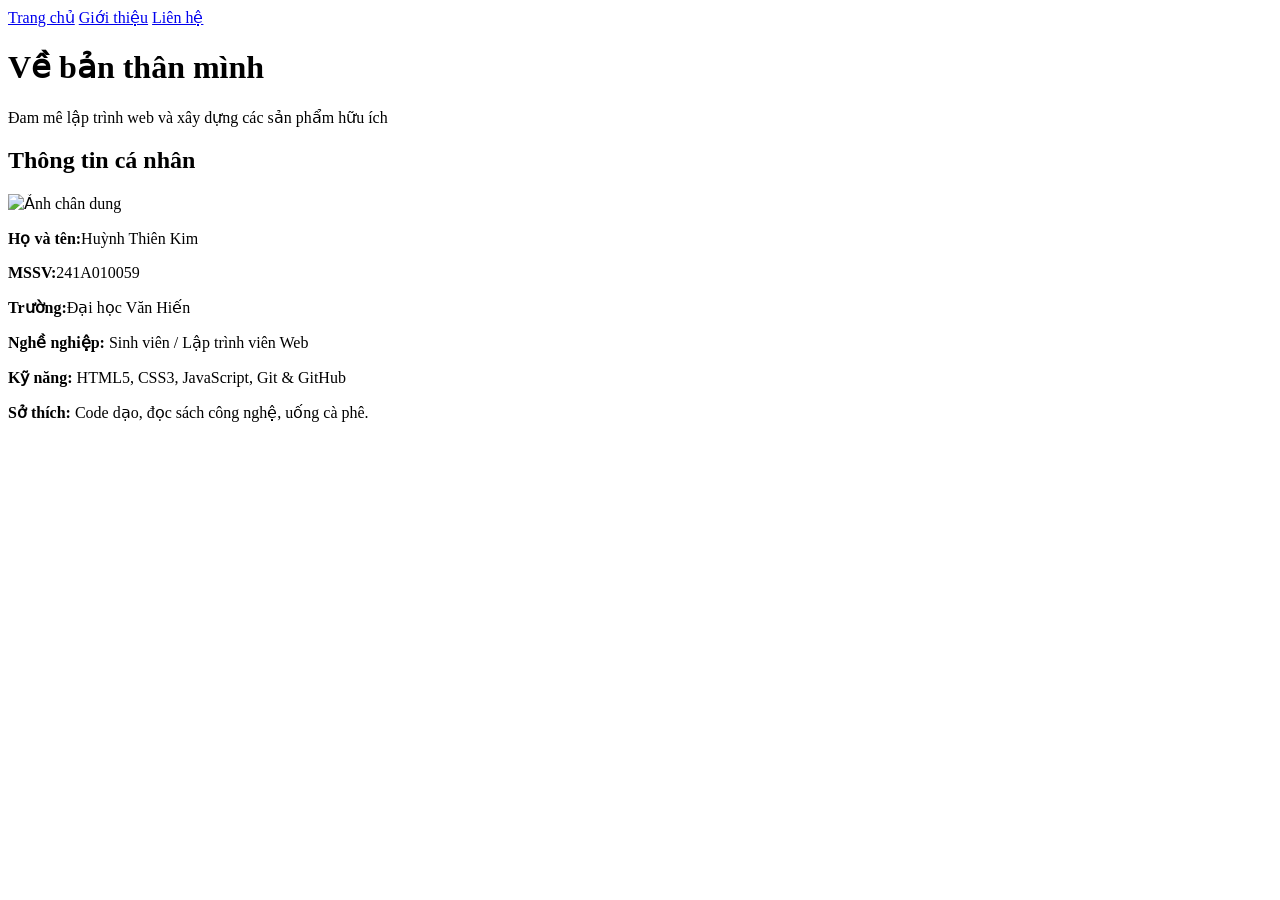
==== about.html @ 4f8ad430 "Add files via upload" ====
<!DOCTYPE html>
<html lang="vi">
<head>
    <meta charset="UTF-8">
    <meta name="viewport" content="width=device-width, initial-scale=1.0">
    <title>Giới thiệu - <!DOCTYPE html>
<html lang="vi">
<head>
    <meta charset="UTF-8">
    <meta name="viewport" content="width=device-width, initial-scale=1.0">
    <title>Giới thiệu - Huỳnh Thiên Kim - 241A010059</title>
    <link rel="stylesheet" href="css/style.css">
</head>
<body>
    <nav>
        <a href="index.html">Trang chủ</a>
        <a href="about.html">Giới thiệu</a>
        <a href="contact.html">Liên hệ</a>
    </nav>

    <header>
        <h1>Về bản thân mình</h1>
        <p>Đam mê lập trình web và xây dựng các sản phẩm hữu ích</p>
    </header>

    <section>
        <h2>Thông tin cá nhân</h2>
        <div class="project">
            <img src="images/avatar.jpg" alt="Ảnh chân dung" class="avatar-large">
            <p><strong>Họ và tên:</strong>Huỳnh Thiên Kim</p>
            <p><strong>MSSV:</strong>241A010059</p>
            <p><strong>Trường:</strong>Đại học Văn Hiến</p>
            <p><strong>Nghề nghiệp:</strong> Sinh viên / Lập trình viên Web</p>
            <p><strong>Kỹ năng:</strong> HTML5, CSS3, JavaScript, Git & GitHub</p>
            <p><strong>Sở thích:</strong> Code dạo, đọc sách công nghệ, uống cà phê.</p>
        </div>
    </section>
</body>
</html>
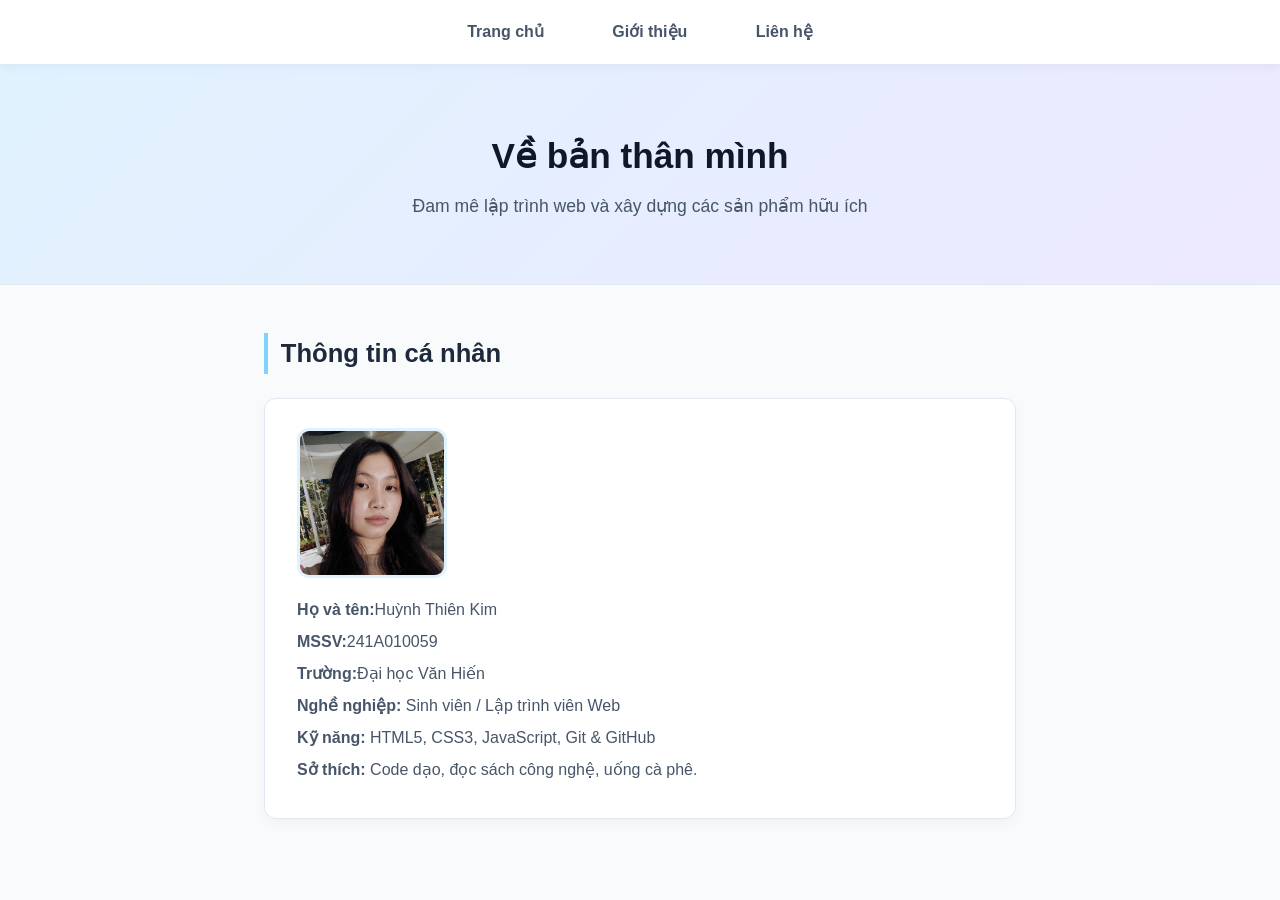
==== commit 6cd67df7: "about.html" ====
--- a/about.html
+++ b/about.html
@@ -9,7 +9,7 @@
     <meta charset="UTF-8">
     <meta name="viewport" content="width=device-width, initial-scale=1.0">
     <title>Giới thiệu - Huỳnh Thiên Kim - 241A010059</title>
-    <link rel="stylesheet" href="css/style.css">
+    <link rel="stylesheet" href="style.css">
 </head>
 <body>
     <nav>
@@ -26,7 +26,7 @@
     <section>
         <h2>Thông tin cá nhân</h2>
         <div class="project">
-            <img src="images/avatar.jpg" alt="Ảnh chân dung" class="avatar-large">
+            <img src="avatar.jpg" alt="Ảnh chân dung" class="avatar-large">
             <p><strong>Họ và tên:</strong>Huỳnh Thiên Kim</p>
             <p><strong>MSSV:</strong>241A010059</p>
             <p><strong>Trường:</strong>Đại học Văn Hiến</p>
@@ -36,4 +36,4 @@
         </div>
     </section>
 </body>
-</html>+</html>
--- a/style.css
+++ b/style.css
@@ -0,0 +1,129 @@
+* { 
+    margin: 0; 
+    padding: 0; 
+    box-sizing: border-box; 
+}
+
+body { 
+    font-family: 'Segoe UI', Tahoma, Geneva, Verdana, sans-serif; 
+    line-height: 1.6; 
+    background-color: #F8FAFC; 
+    color: #334155; 
+}
+
+
+nav { 
+    background-color: #FFFFFF; 
+    padding: 1.2rem; 
+    text-align: center; 
+    box-shadow: 0 2px 10px rgba(148, 163, 184, 0.15);
+    position: sticky;
+    top: 0;
+    z-index: 100;
+}
+
+nav a { 
+    color: #475569; 
+    margin: 0 1.2rem; 
+    text-decoration: none; 
+    font-weight: 600;
+    padding: 0.4rem 0.8rem;
+    border-radius: 6px;
+    transition: all 0.3s ease;
+}
+
+nav a:hover { 
+    background-color: #E0F2FE; 
+    color: #0284C7; 
+}
+
+header { 
+    text-align: center; 
+    padding: 4rem 2rem; 
+    background: linear-gradient(135deg, #E0F2FE 0%, #EDE9FE 100%); 
+    color: #1E293B; 
+    border-bottom: 1px solid #E2E8F0;
+}
+
+header h1 {
+    font-size: 2.2rem;
+    color: #0F172A;
+    margin-bottom: 0.5rem;
+}
+
+header p {
+    font-size: 1.1rem;
+    color: #475569;
+    font-weight: 500;
+}
+
+.avatar {
+    width: 130px;
+    height: 130px;
+    border-radius: 50%;
+    object-fit: cover;
+    border: 4px solid #FFFFFF;
+    box-shadow: 0 4px 15px rgba(148, 163, 184, 0.3);
+    margin-bottom: 1.2rem;
+}
+
+.avatar-large {
+    width: 150px;
+    height: 150px;
+    border-radius: 12px;
+    object-fit: cover;
+    border: 3px solid #E0F2FE;
+    margin-bottom: 1.2rem;
+    display: block;
+}
+
+section { 
+    padding: 3rem 1.5rem; 
+    max-width: 800px; 
+    margin: 0 auto; 
+}
+
+section h2 {
+    color: #1E293B;
+    margin-bottom: 1.5rem;
+    font-size: 1.6rem;
+    border-left: 4px solid #7DD3FC; 
+    padding-left: 0.8rem;
+}
+
+.project { 
+    background-color: #FFFFFF; 
+    padding: 1.8rem 2rem; 
+    margin: 1.2rem 0; 
+    border-radius: 12px; 
+    border: 1px solid #E2E8F0;
+    box-shadow: 0 4px 12px rgba(148, 163, 184, 0.08); 
+    transition: transform 0.2s ease, box-shadow 0.2s ease;
+}
+
+.project:hover {
+    transform: translateY(-3px);
+    box-shadow: 0 8px 20px rgba(148, 163, 184, 0.16);
+    border-color: #BAE6FD;
+}
+
+.project h3 { 
+    margin-bottom: 0.5rem; 
+    color: #0369A1; 
+    font-size: 1.25rem;
+}
+
+.project p {
+    color: #475569;
+    margin-bottom: 0.4rem;
+}
+
+.project a {
+    color: #0284C7;
+    text-decoration: none;
+    font-weight: 500;
+}
+
+.project a:hover {
+    text-decoration: underline;
+}
